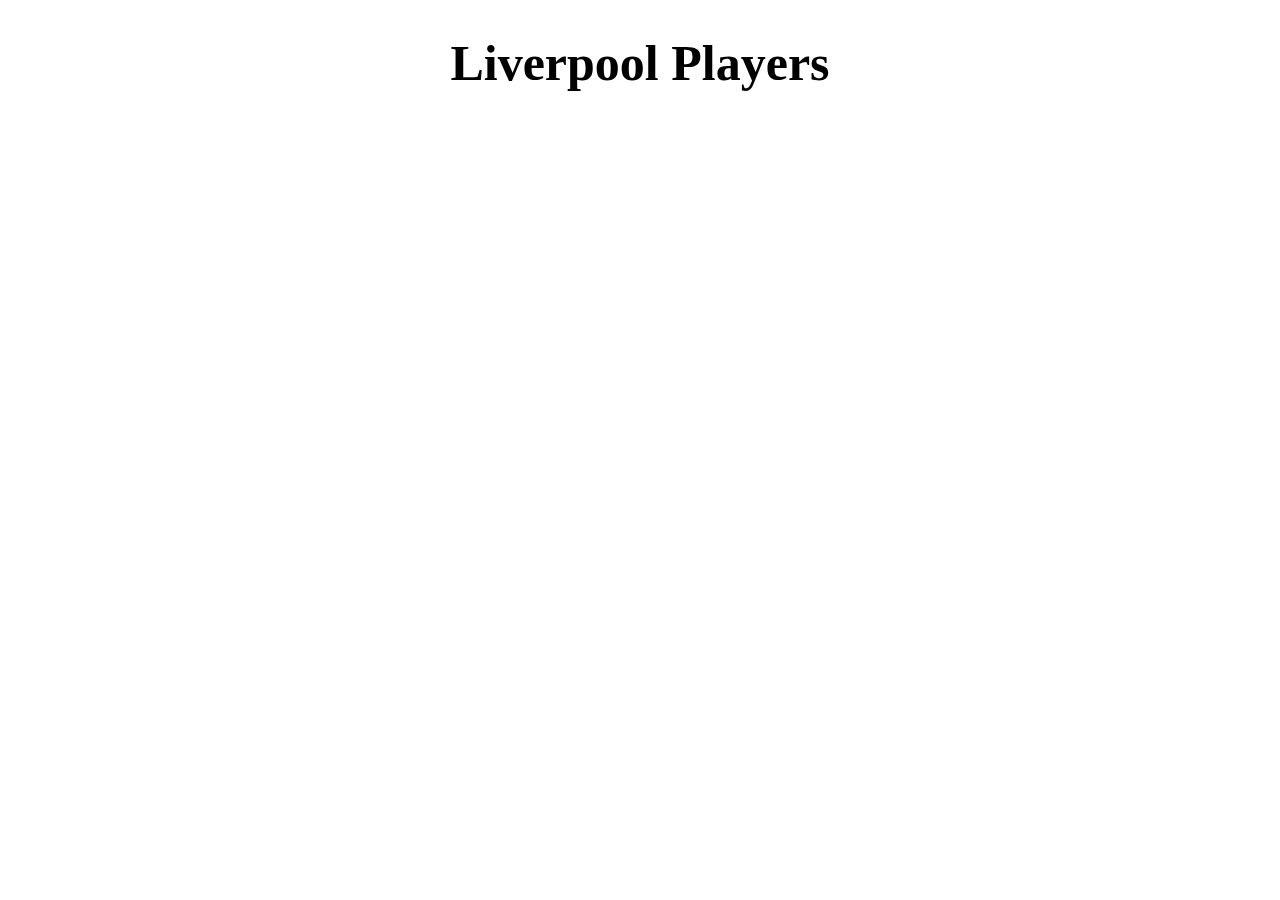
==== jo.html @ d9d85904 "new" ====
<!DOCTYPE html>
<html lang="en">

<head>
  <link rel="stylesheet" type="text/css" href="css/style.css">
  <link rel="stylesheet" type="" <meta name="viewport" content="width=device-width, initial-scale=1">
  <meta charset="utf-8">
  <title>Liverpoolstarting11</title>
</head>

<body>
  <div class="container">
    <div>
      <h1>Liverpool Players</h1>
    </div>
    <div>
      <img src="" title="" alt="" width="" height="">
    </div>
  </div>
</body>

</html>
---- css/style.css ----
/* The side navigation menu */
.sidenav {
  height: 100%; /* 100% Full-height */
  width: 0; /* 0 width - change this with JavaScript */
  position: fixed; /* Stay in place */
  z-index: 1; /* Stay on top */
  top: 0; /* Stay at the top */
  left: 0;
  background-color: #111; /* Black*/
  overflow-x: hidden; /* Disable horizontal scroll */
  padding-top: 60px; /* Place content 60px from the top */
  transition: 0.5s; /* 0.5 second transition effect to slide in the sidenav */
}

/* The navigation menu links */
.sidenav a {
  padding: 8px 8px 8px 32px;
  text-decoration: none;
  font-size: 25px;
  color: #818181;
  display: block;
  transition: 0.3s;
}

/* When you mouse over the navigation links, change their color */
.sidenav a:hover {
  color: #f1f1f1;
}

/* Position and style the close button (top right corner) */
.sidenav .closebtn {
  position: absolute;
  top: 0;
  right: 25px;
  font-size: 60px;
  margin-left: 20px;
}

/* Style page content - use this if you want to push the page content to the right when you open the side navigation */
#main {
  transition: margin-left .5s;
  padding: 20px;
}

nav {
  text-align: center;
}

h1 {
  text-align: center;
  font-size: 50px;
  font-style: bold;
}

section {
  text-align: justify;
}

footer {
text-decoration-color: #ffffff;
background-color: #b4b4b4;
}
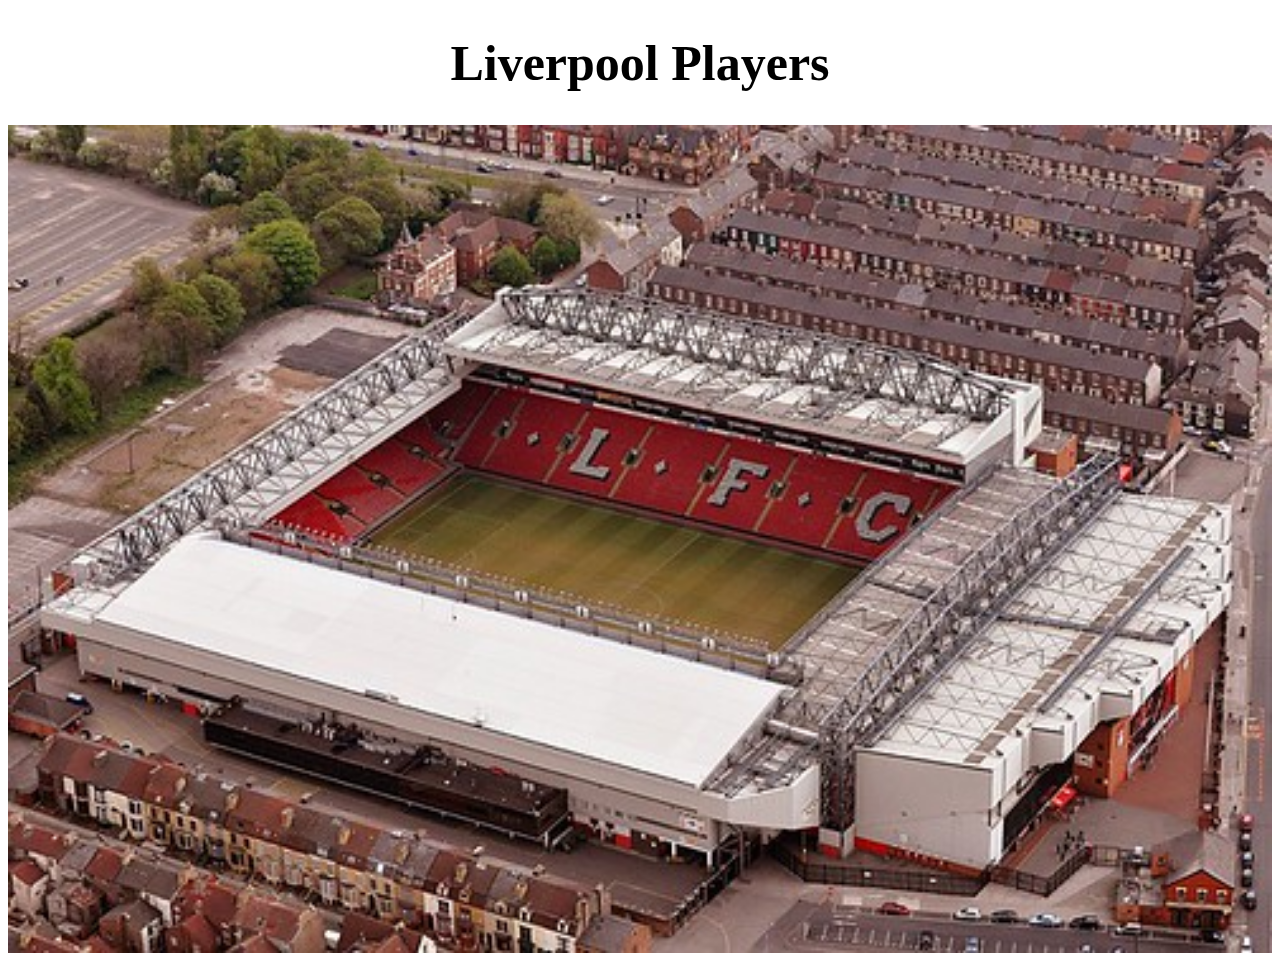
==== commit 094ac15b: "new" ====
--- a/jo.html
+++ b/jo.html
@@ -10,11 +10,11 @@
 
 <body>
   <div class="container">
-    <div>
+    <header>
       <h1>Liverpool Players</h1>
-    </div>
-    <div>
-      <img src="" title="" alt="" width="" height="">
+    </header>
+    <div class="anfield">
+      <img src="img/anfield.jpeg" title="Anfield by Airviewsphotos" alt=" picture of liverpools football arena" width="100%" height="100%">
     </div>
   </div>
 </body>
--- a/css/style.css
+++ b/css/style.css
@@ -42,6 +42,11 @@
   padding: 20px;
 }
 
+@media screen and (max-height: 450px) {
+  .sidenav {padding-top: 15px;}
+  .sidenav a {font-size: 18px;}
+}
+
 nav {
   text-align: center;
 }
@@ -52,6 +57,10 @@
   font-style: bold;
 }
 
+h2 {
+  font size: 25px;
+}
+
 section {
   text-align: justify;
 }
@@ -60,3 +69,9 @@
 text-decoration-color: #ffffff;
 background-color: #b4b4b4;
 }
+
+@media only screen and (max-width: 900px) {
+
+  h1 {font-size:40px;}
+  h2 {font-size:22px;}
+}
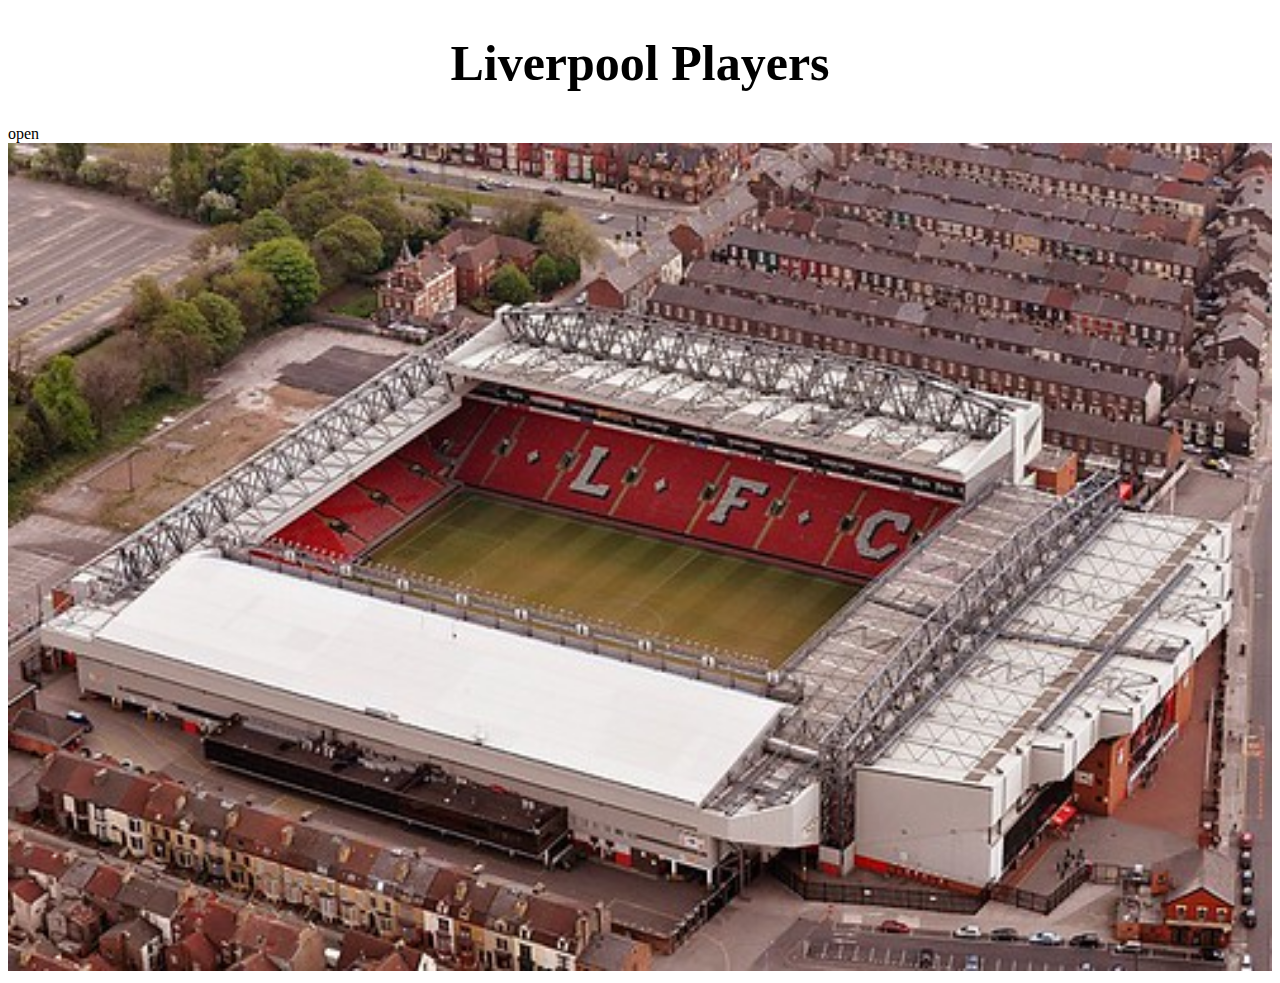
==== commit 7ddedfcc: "new" ====
--- a/jo.html
+++ b/jo.html
@@ -3,7 +3,7 @@
 
 <head>
   <link rel="stylesheet" type="text/css" href="css/style.css">
-  <link rel="stylesheet" type="" <meta name="viewport" content="width=device-width, initial-scale=1">
+  <meta name="viewport" content="width=device-width, initial-scale=1">
   <meta charset="utf-8">
   <title>Liverpoolstarting11</title>
 </head>
@@ -13,10 +13,22 @@
     <header>
       <h1>Liverpool Players</h1>
     </header>
+    <div id="mySidenav" class="sidenav">
+      <a href="javascript:void(0)" class="closebtn" onclick="closeNav()">&times;</a>
+      <a href="#">About us</a>
+      <a href="jo.html" target="_blank">The squad</a>
+      <a href="#">Contacts</a>
+    </div>
+    <!-- Use any element to open the sidenav -->
+    <span onclick="openNav()">open</span>
+
+    <!-- Add all page content inside this div if you want the side nav to push page content to the right (not used if you only want the sidenav to sit on top of the page -->
+
     <div class="anfield">
       <img src="img/anfield.jpeg" title="Anfield by Airviewsphotos" alt=" picture of liverpools football arena" width="100%" height="100%">
     </div>
   </div>
 </body>
+<script src="js/script.js"></script>
 
 </html>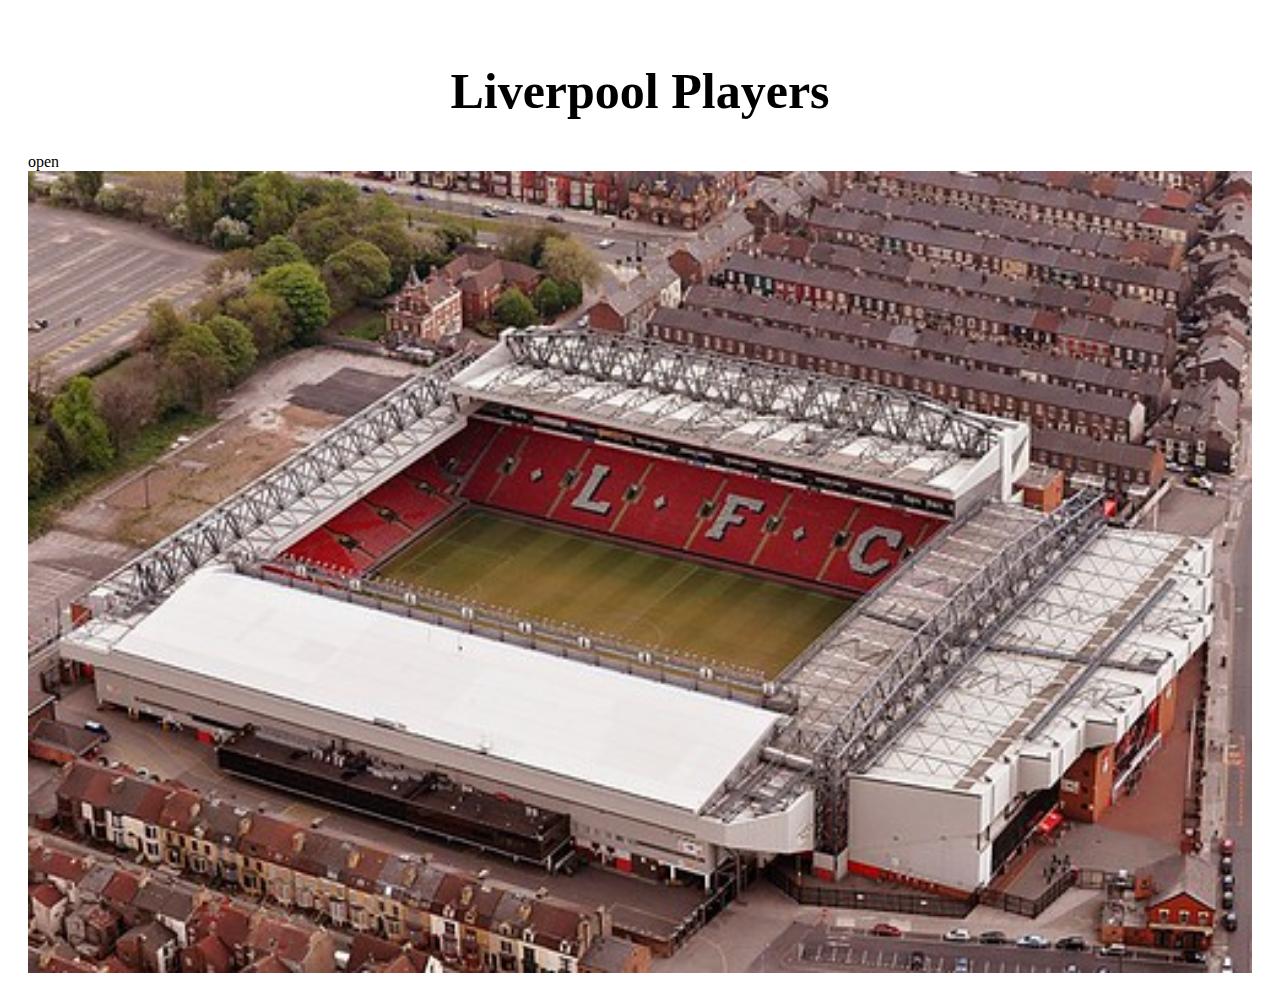
==== commit 71c2ca6c: "new" ====
--- a/jo.html
+++ b/jo.html
@@ -9,7 +9,7 @@
 </head>
 
 <body>
-  <div class="container">
+  <div id="main" class="container">
     <header>
       <h1>Liverpool Players</h1>
     </header>
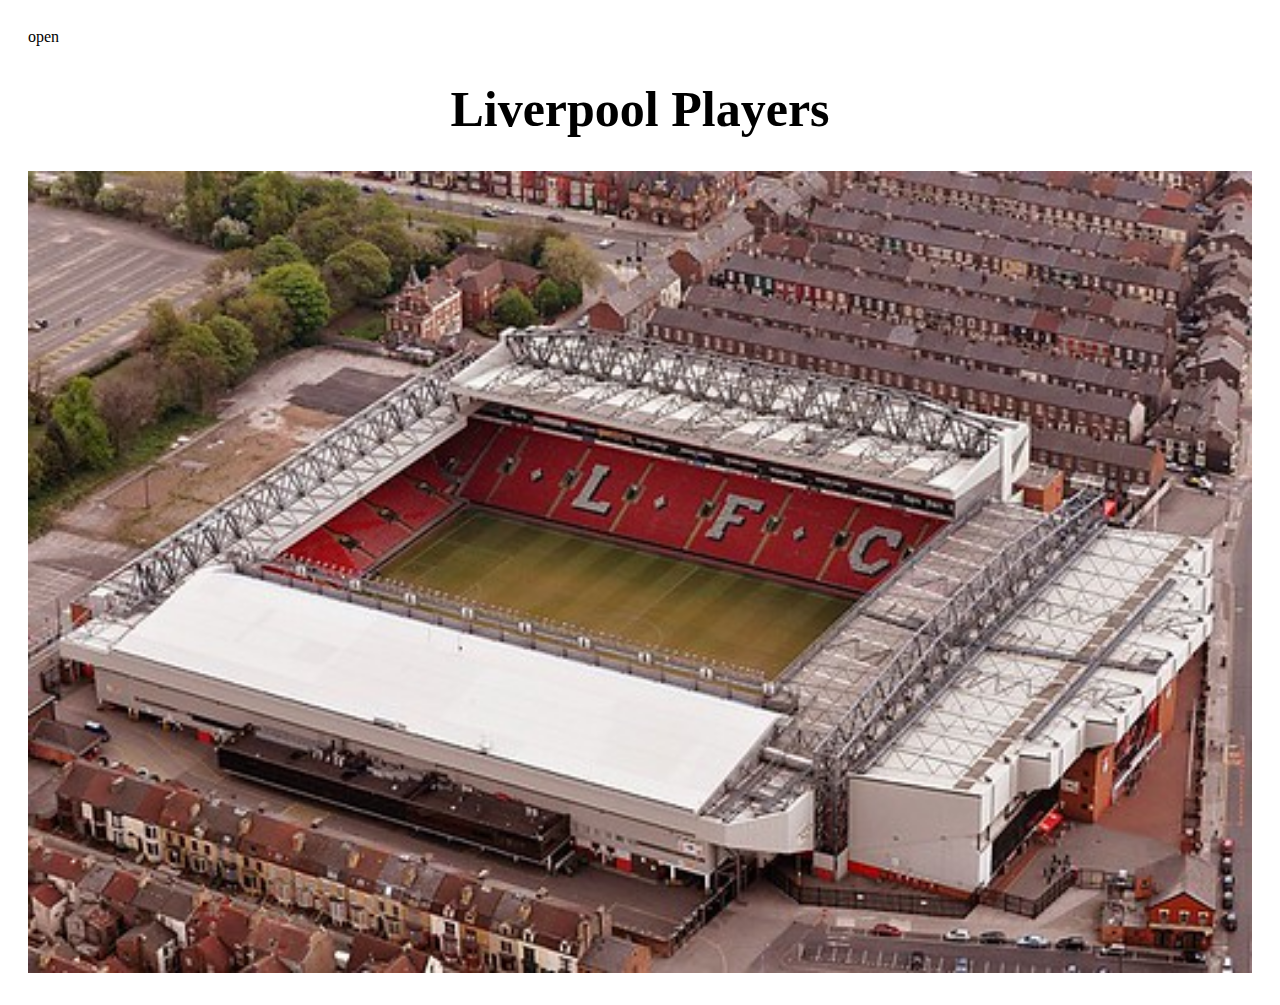
==== commit 95a7b7e5: "new" ====
--- a/jo.html
+++ b/jo.html
@@ -10,10 +10,8 @@
 
 <body>
   <div id="main" class="container">
-    <header>
-      <h1>Liverpool Players</h1>
-    </header>
-    <div id="mySidenav" class="sidenav">
+
+    <div id="mySidenav" class="sidenav float">
       <a href="javascript:void(0)" class="closebtn" onclick="closeNav()">&times;</a>
       <a href="#">About us</a>
       <a href="jo.html" target="_blank">The squad</a>
@@ -21,12 +19,13 @@
     </div>
     <!-- Use any element to open the sidenav -->
     <span onclick="openNav()">open</span>
+    <header>
+      <h1>Liverpool Players</h1>
+    </header>
 
     <!-- Add all page content inside this div if you want the side nav to push page content to the right (not used if you only want the sidenav to sit on top of the page -->
 
-    <div class="anfield">
-      <img src="img/anfield.jpeg" title="Anfield by Airviewsphotos" alt=" picture of liverpools football arena" width="100%" height="100%">
-    </div>
+    <img src="img/anfield.jpeg" title="Anfield by Airviewsphotos" alt=" picture of liverpools football arena" width="100%" height="100%">
   </div>
 </body>
 <script src="js/script.js"></script>
--- a/css/style.css
+++ b/css/style.css
@@ -75,3 +75,7 @@
   h1 {font-size:40px;}
   h2 {font-size:22px;}
 }
+
+.float {
+  float: left;
+}
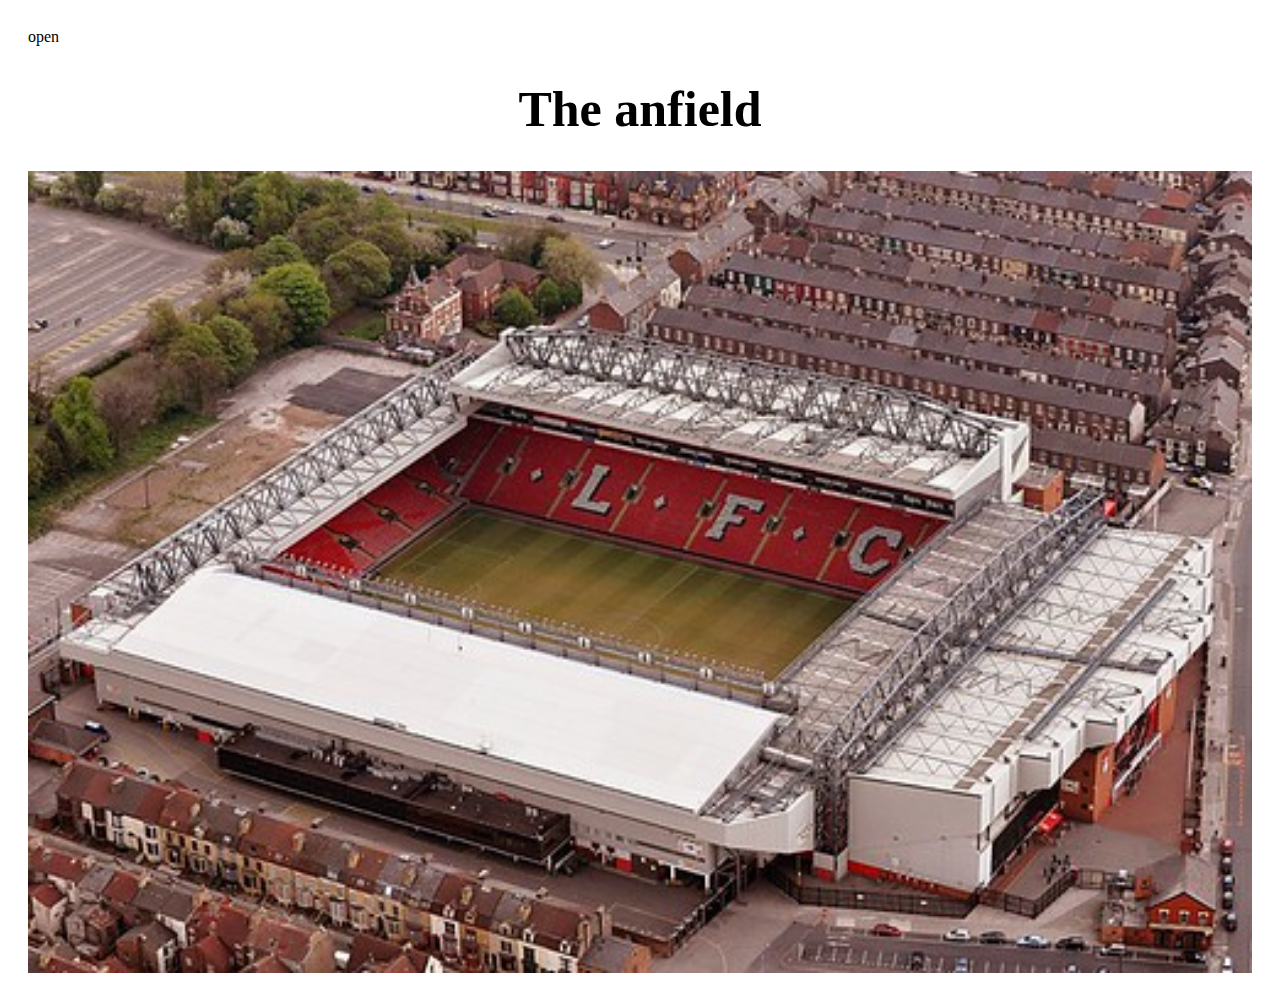
==== commit fc8ec128: "new" ====
--- a/jo.html
+++ b/jo.html
@@ -14,18 +14,18 @@
     <div id="mySidenav" class="sidenav float">
       <a href="javascript:void(0)" class="closebtn" onclick="closeNav()">&times;</a>
       <a href="#">About us</a>
-      <a href="jo.html" target="_blank">The squad</a>
-      <a href="#">Contacts</a>
+      <a href="jo.html" target="_blank">The Arena</a>
+      <a href="index.html" target="-_blank">main page</a>
     </div>
     <!-- Use any element to open the sidenav -->
     <span onclick="openNav()">open</span>
     <header>
-      <h1>Liverpool Players</h1>
+      <h1>The anfield</h1>
     </header>
 
     <!-- Add all page content inside this div if you want the side nav to push page content to the right (not used if you only want the sidenav to sit on top of the page -->
 
-    <img src="img/anfield.jpeg" title="Anfield by Airviewsphotos" alt=" picture of liverpools football arena" width="100%" height="100%">
+    <img src="img/anfield.jpeg" title="Anfield by Airviewsphotos" alt=" picture of liverpools football arena">
   </div>
 </body>
 <script src="js/script.js"></script>
--- a/css/style.css
+++ b/css/style.css
@@ -70,6 +70,10 @@
 background-color: #b4b4b4;
 }
 
+img {
+  width: 100%;
+  height: 100%;
+}
 @media only screen and (max-width: 900px) {
 
   h1 {font-size:40px;}
